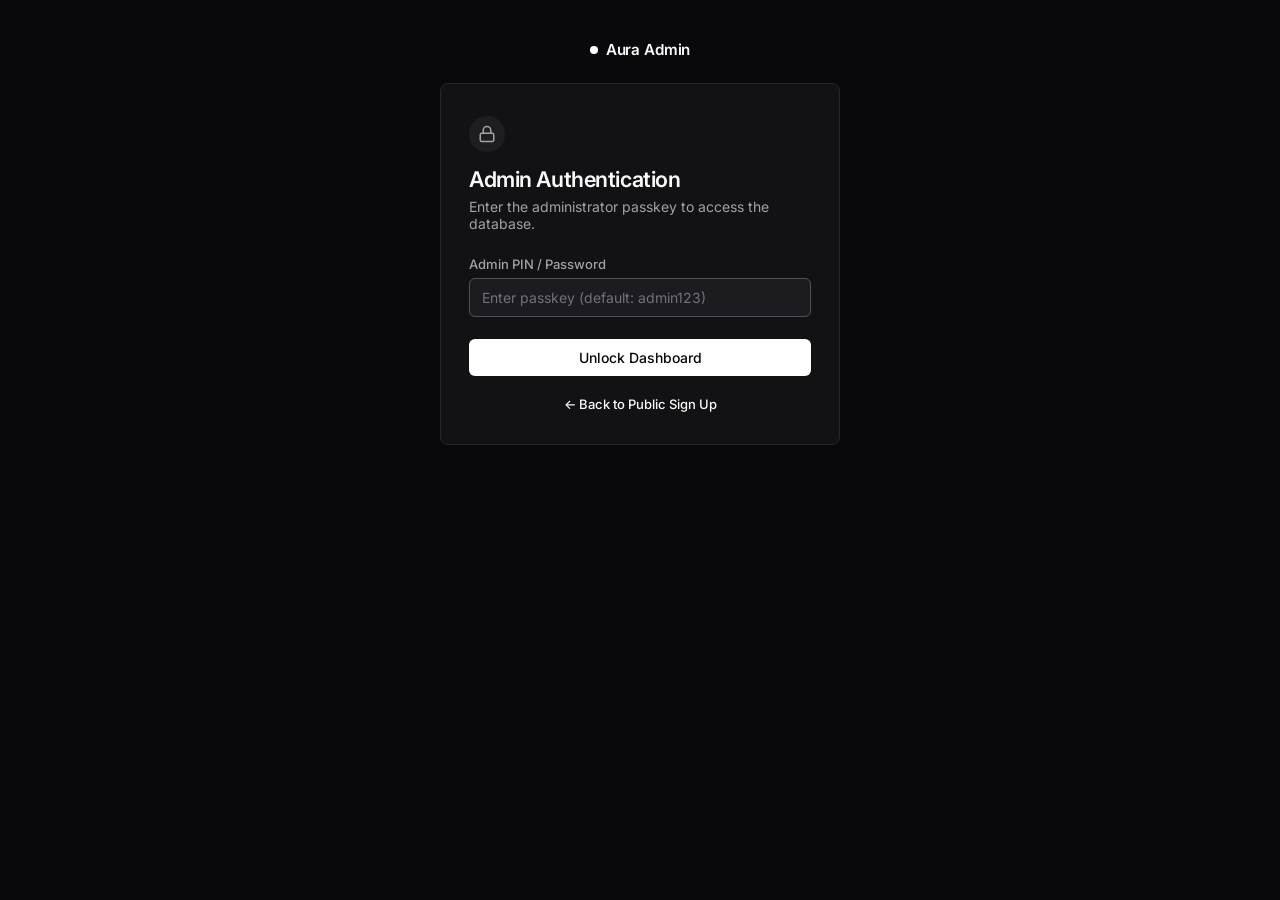
==== admin.html @ 303a5f4d "Add files via upload" ====
<!DOCTYPE html>
<html lang="en">
<head>
  <meta charset="UTF-8">
  <meta name="viewport" content="width=device-width, initial-scale=1.0">
  <title>Admin Dashboard &bull; Aura</title>
  <link rel="preconnect" href="https://fonts.googleapis.com">
  <link rel="preconnect" href="https://fonts.gstatic.com" crossorigin>
  <link href="https://fonts.googleapis.com/css2?family=Inter:wght@400;500;600&display=swap" rel="stylesheet">
  <link rel="stylesheet" href="./style.css">
</head>
<body class="admin-body">

  <!-- 1. Admin PIN Gate (Shown by default until authenticated) -->
  <main class="auth-wrapper" id="pinGate">
    <div class="brand">
      <div class="brand-dot"></div>
      <span class="brand-title">Aura Admin</span>
    </div>

    <div class="auth-card">
      <header class="auth-header">
        <div class="lock-icon-badge">
          <svg viewBox="0 0 24 24" fill="none" stroke="currentColor" stroke-width="2">
            <rect width="18" height="11" x="3" y="11" rx="2" ry="2"/>
            <path d="M7 11V7a5 5 0 0 1 10 0v4"/>
          </svg>
        </div>
        <h1>Admin Authentication</h1>
        <p>Enter the administrator passkey to access the database.</p>
      </header>

      <div id="pinNotice" class="notice hidden" role="alert"></div>

      <form id="pinForm" autocomplete="off">
        <div class="field">
          <label for="adminPin">Admin PIN / Password</label>
          <input 
            type="password" 
            id="adminPin" 
            placeholder="Enter passkey (default: admin123)" 
            required 
            autofocus
          />
        </div>

        <button type="submit" class="submit-btn" id="unlockBtn">
          <span>Unlock Dashboard</span>
        </button>
      </form>

      <footer class="auth-footer">
        <a href="./index.html">&larr; Back to Public Sign Up</a>
      </footer>
    </div>
  </main>

  <!-- 2. Protected Admin Dashboard (Revealed only after correct PIN) -->
  <div class="admin-dashboard-container hidden" id="dashboardContent">
    <header class="admin-nav">
      <div class="nav-left">
        <div class="brand">
          <div class="brand-dot"></div>
          <span class="brand-title">Aura Admin</span>
        </div>
        <span class="badge" id="storageBadge">Local DB</span>
      </div>

      <div class="nav-right">
        <a href="./index.html" class="nav-link">&larr; Public Page</a>
        <button type="button" class="pill-btn" id="logoutBtn">Lock Session</button>
      </div>
    </header>

    <!-- Top Stats & Controls -->
    <section class="admin-header-section">
      <div>
        <h2>Registered Users</h2>
        <p class="subtitle" id="statsSubtitle">Showing all signups collected</p>
      </div>

      <div class="admin-actions">
        <button type="button" class="pill-btn" id="exportCsvBtn">Export CSV</button>
        <button type="button" class="pill-btn" id="exportJsonBtn">Export JSON</button>
        <button type="button" class="pill-btn pill-btn-danger" id="clearAllBtn">Clear All</button>
      </div>
    </section>

    <!-- Search & Filter Bar -->
    <div class="search-bar">
      <svg viewBox="0 0 24 24" fill="none" stroke="currentColor" stroke-width="2">
        <circle cx="11" cy="11" r="8"/>
        <path d="m21 21-4.3-4.3"/>
      </svg>
      <input type="text" id="searchInput" placeholder="Search by name or email..." />
    </div>

    <!-- Users Table -->
    <div class="table-container">
      <table class="admin-table">
        <thead>
          <tr>
            <th>ID</th>
            <th>Full Name</th>
            <th>Email Address</th>
            <th>Signed Up</th>
            <th class="action-col">Action</th>
          </tr>
        </thead>
        <tbody id="userTableBody">
          <tr>
            <td colspan="5" class="empty-state">Loading records...</td>
          </tr>
        </tbody>
      </table>
    </div>

  </div>

  <script type="module" src="./admin.js"></script>
</body>
</html>
---- style.css ----
:root {
  --bg: #09090b;
  --card-bg: #121215;
  --card-border: #27272a;
  --text-primary: #fafafa;
  --text-secondary: #a1a1aa;
  --text-tertiary: #71717a;
  --input-bg: #18181b;
  --input-border: #27272a;
  --input-focus: #52525b;
  --accent: #ffffff;
  --accent-text: #09090b;
  --error: #ef4444;
  --error-bg: rgba(239, 68, 68, 0.08);
  --success: #22c55e;
  --radius: 8px;
  --font: 'Inter', -apple-system, BlinkMacSystemFont, "Segoe UI", Roboto, sans-serif;
}

* {
  box-sizing: border-box;
  margin: 0;
  padding: 0;
}

body {
  font-family: var(--font);
  background-color: var(--bg);
  color: var(--text-primary);
  min-height: 100vh;
  display: flex;
  justify-content: center;
  align-items: center;
  padding: 40px 16px;
  -webkit-font-smoothing: antialiased;
}

/* Auth Wrapper */
.auth-wrapper {
  width: 100%;
  max-width: 400px;
  display: flex;
  flex-direction: column;
  gap: 24px;
}

/* Brand */
.brand {
  display: flex;
  align-items: center;
  justify-content: center;
  gap: 8px;
}

.brand-dot {
  width: 8px;
  height: 8px;
  border-radius: 50%;
  background-color: var(--accent);
}

.brand-title {
  font-size: 0.95rem;
  font-weight: 600;
  letter-spacing: -0.01em;
  color: var(--text-primary);
}

/* Auth Card */
.auth-card {
  background: var(--card-bg);
  border: 1px solid var(--card-border);
  border-radius: var(--radius);
  padding: 32px 28px;
  transition: all 0.2s ease;
}

.auth-card.hidden {
  display: none !important;
}

.auth-header {
  margin-bottom: 24px;
}

.auth-header h1 {
  font-size: 1.35rem;
  font-weight: 600;
  letter-spacing: -0.02em;
  color: var(--text-primary);
  margin-bottom: 6px;
}

.auth-header p {
  font-size: 0.875rem;
  color: var(--text-secondary);
}

/* Status Notice */
.notice {
  font-size: 0.8125rem;
  padding: 10px 12px;
  border-radius: 6px;
  margin-bottom: 18px;
  line-height: 1.4;
}

.notice.error {
  background: var(--error-bg);
  border: 1px solid rgba(239, 68, 68, 0.2);
  color: #fca5a5;
}

.notice.success {
  background: rgba(34, 197, 94, 0.08);
  border: 1px solid rgba(34, 197, 94, 0.2);
  color: #86efac;
}

.notice.hidden {
  display: none;
}

/* Form */
form {
  display: flex;
  flex-direction: column;
  gap: 16px;
}

.field {
  display: flex;
  flex-direction: column;
  gap: 6px;
}

label {
  font-size: 0.8125rem;
  font-weight: 500;
  color: var(--text-secondary);
}

.input-container {
  position: relative;
  display: flex;
  align-items: center;
}

input {
  width: 100%;
  background: var(--input-bg);
  border: 1px solid var(--input-border);
  border-radius: 6px;
  color: var(--text-primary);
  font-family: inherit;
  font-size: 0.875rem;
  padding: 10px 12px;
  outline: none;
  transition: border-color 0.15s ease, background 0.15s ease;
}

input:focus {
  border-color: var(--input-focus);
  background: #1c1c20;
}

input::placeholder {
  color: var(--text-tertiary);
}

.text-toggle {
  position: absolute;
  right: 10px;
  background: none;
  border: none;
  color: var(--text-tertiary);
  font-size: 0.75rem;
  font-weight: 500;
  cursor: pointer;
  padding: 4px;
}

.text-toggle:hover {
  color: var(--text-primary);
}

/* Buttons */
.submit-btn {
  background: var(--accent);
  color: var(--accent-text);
  border: none;
  border-radius: 6px;
  font-family: inherit;
  font-size: 0.875rem;
  font-weight: 500;
  padding: 10px 16px;
  cursor: pointer;
  margin-top: 6px;
  display: flex;
  align-items: center;
  justify-content: center;
  transition: opacity 0.15s ease;
}

.submit-btn:hover {
  opacity: 0.9;
}

.submit-btn:disabled {
  opacity: 0.4;
  cursor: not-allowed;
}

.secondary-btn {
  width: 100%;
  background: transparent;
  color: var(--text-secondary);
  border: 1px solid var(--card-border);
  border-radius: 6px;
  font-family: inherit;
  font-size: 0.875rem;
  padding: 9px 14px;
  cursor: pointer;
  transition: all 0.15s ease;
}

.secondary-btn:hover {
  background: var(--input-bg);
  color: var(--text-primary);
}

.pill-btn {
  background: var(--input-bg);
  border: 1px solid var(--card-border);
  color: var(--text-secondary);
  border-radius: 6px;
  font-family: inherit;
  font-size: 0.775rem;
  padding: 6px 12px;
  cursor: pointer;
  transition: all 0.15s ease;
}

.pill-btn:hover {
  color: var(--text-primary);
  border-color: var(--input-focus);
}

.pill-btn-danger:hover {
  color: var(--error);
  border-color: rgba(239, 68, 68, 0.4);
}

/* Footer */
.auth-footer {
  margin-top: 20px;
  text-align: center;
  font-size: 0.8125rem;
  color: var(--text-secondary);
  display: flex;
  justify-content: center;
  gap: 4px;
}

.auth-footer a {
  color: var(--text-primary);
  text-decoration: none;
  font-weight: 500;
}

.auth-footer a:hover {
  text-decoration: underline;
}

/* Discreet Admin Link */
.page-footer {
  text-align: center;
  margin-top: 8px;
}

.admin-link {
  display: inline-flex;
  align-items: center;
  gap: 6px;
  color: var(--text-tertiary);
  font-size: 0.75rem;
  text-decoration: none;
  transition: color 0.15s ease;
}

.admin-link svg {
  width: 12px;
  height: 12px;
}

.admin-link:hover {
  color: var(--text-secondary);
}

/* Success Card */
.success-indicator {
  width: 38px;
  height: 38px;
  border-radius: 50%;
  background: rgba(34, 197, 94, 0.1);
  color: var(--success);
  display: flex;
  align-items: center;
  justify-content: center;
  margin-bottom: 16px;
}

.success-indicator svg {
  width: 20px;
  height: 20px;
}

.success-title {
  font-size: 1.25rem;
  font-weight: 600;
  margin-bottom: 4px;
}

.success-desc {
  font-size: 0.875rem;
  color: var(--text-secondary);
  margin-bottom: 20px;
}

/* ===================================================
   ADMIN DASHBOARD STYLES
   =================================================== */

.admin-body {
  align-items: flex-start;
  padding: 40px 24px;
}

.lock-icon-badge {
  width: 36px;
  height: 36px;
  border-radius: 50%;
  background: rgba(255, 255, 255, 0.05);
  display: flex;
  align-items: center;
  justify-content: center;
  margin-bottom: 14px;
  color: var(--text-secondary);
}

.lock-icon-badge svg {
  width: 18px;
  height: 18px;
}

.admin-dashboard-container {
  width: 100%;
  max-width: 860px;
  margin: 0 auto;
  display: flex;
  flex-direction: column;
  gap: 20px;
  animation: fadeIn 0.2s ease-out;
}

.admin-dashboard-container.hidden {
  display: none !important;
}

.admin-nav {
  display: flex;
  justify-content: space-between;
  align-items: center;
  padding-bottom: 16px;
  border-bottom: 1px solid var(--card-border);
}

.nav-left {
  display: flex;
  align-items: center;
  gap: 12px;
}

.nav-right {
  display: flex;
  align-items: center;
  gap: 12px;
}

.nav-link {
  font-size: 0.8125rem;
  color: var(--text-secondary);
  text-decoration: none;
}

.nav-link:hover {
  color: var(--text-primary);
}

.badge {
  font-size: 0.7rem;
  padding: 2px 8px;
  border-radius: 999px;
  background: rgba(255, 255, 255, 0.08);
  border: 1px solid var(--card-border);
  color: var(--text-secondary);
}

.admin-header-section {
  display: flex;
  justify-content: space-between;
  align-items: flex-end;
  margin-top: 8px;
}

.admin-header-section h2 {
  font-size: 1.4rem;
  font-weight: 600;
}

.subtitle {
  font-size: 0.8125rem;
  color: var(--text-secondary);
  margin-top: 2px;
}

.admin-actions {
  display: flex;
  gap: 8px;
}

/* Search Bar */
.search-bar {
  position: relative;
  display: flex;
  align-items: center;
}

.search-bar svg {
  position: absolute;
  left: 12px;
  width: 16px;
  height: 16px;
  stroke: var(--text-tertiary);
}

.search-bar input {
  padding-left: 36px;
}

/* Admin Table */
.table-container {
  background: var(--card-bg);
  border: 1px solid var(--card-border);
  border-radius: var(--radius);
  overflow-x: auto;
}

.admin-table {
  width: 100%;
  border-collapse: collapse;
  font-size: 0.8125rem;
}

.admin-table th {
  background: var(--input-bg);
  text-align: left;
  padding: 10px 14px;
  color: var(--text-tertiary);
  font-weight: 500;
  border-bottom: 1px solid var(--card-border);
}

.admin-table td {
  padding: 12px 14px;
  border-bottom: 1px solid var(--card-border);
  color: var(--text-primary);
}

.admin-table tr:last-child td {
  border-bottom: none;
}

.admin-table tr:hover td {
  background: rgba(255, 255, 255, 0.015);
}

.email-link {
  color: var(--text-secondary);
  text-decoration: none;
}

.email-link:hover {
  color: var(--text-primary);
  text-decoration: underline;
}

.time-col {
  color: var(--text-tertiary);
  font-size: 0.775rem;
}

.action-col {
  text-align: right;
  width: 60px;
}

.del-btn {
  background: transparent;
  border: none;
  color: var(--text-tertiary);
  font-size: 1.1rem;
  cursor: pointer;
  padding: 2px 8px;
  border-radius: 4px;
  transition: all 0.15s ease;
}

.del-btn:hover {
  color: var(--error);
  background: var(--error-bg);
}

.empty-state {
  text-align: center;
  padding: 40px 14px !important;
  color: var(--text-tertiary);
}

@keyframes fadeIn {
  from { opacity: 0; transform: translateY(4px); }
  to { opacity: 1; transform: translateY(0); }
}
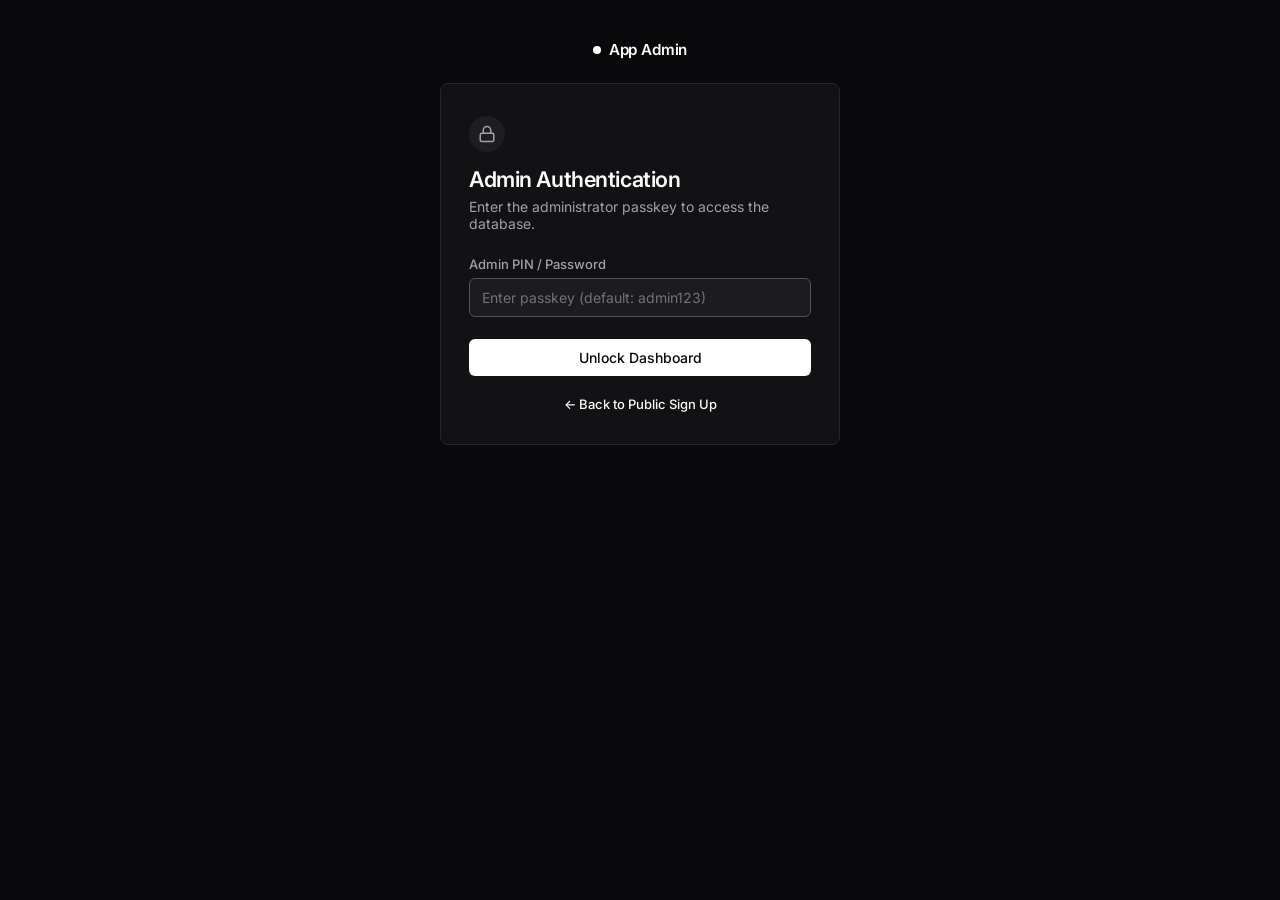
==== commit 92308433: "Change title and brand name from 'Aura' to 'App'" ====
--- a/admin.html
+++ b/admin.html
@@ -3,7 +3,7 @@
 <head>
   <meta charset="UTF-8">
   <meta name="viewport" content="width=device-width, initial-scale=1.0">
-  <title>Admin Dashboard &bull; Aura</title>
+  <title>Admin Dashboard &bull; App</title>
   <link rel="preconnect" href="https://fonts.googleapis.com">
   <link rel="preconnect" href="https://fonts.gstatic.com" crossorigin>
   <link href="https://fonts.googleapis.com/css2?family=Inter:wght@400;500;600&display=swap" rel="stylesheet">
@@ -15,7 +15,7 @@
   <main class="auth-wrapper" id="pinGate">
     <div class="brand">
       <div class="brand-dot"></div>
-      <span class="brand-title">Aura Admin</span>
+      <span class="brand-title">App Admin</span>
     </div>
 
     <div class="auth-card">
@@ -61,7 +61,7 @@
       <div class="nav-left">
         <div class="brand">
           <div class="brand-dot"></div>
-          <span class="brand-title">Aura Admin</span>
+          <span class="brand-title">App Admin</span>
         </div>
         <span class="badge" id="storageBadge">Local DB</span>
       </div>
